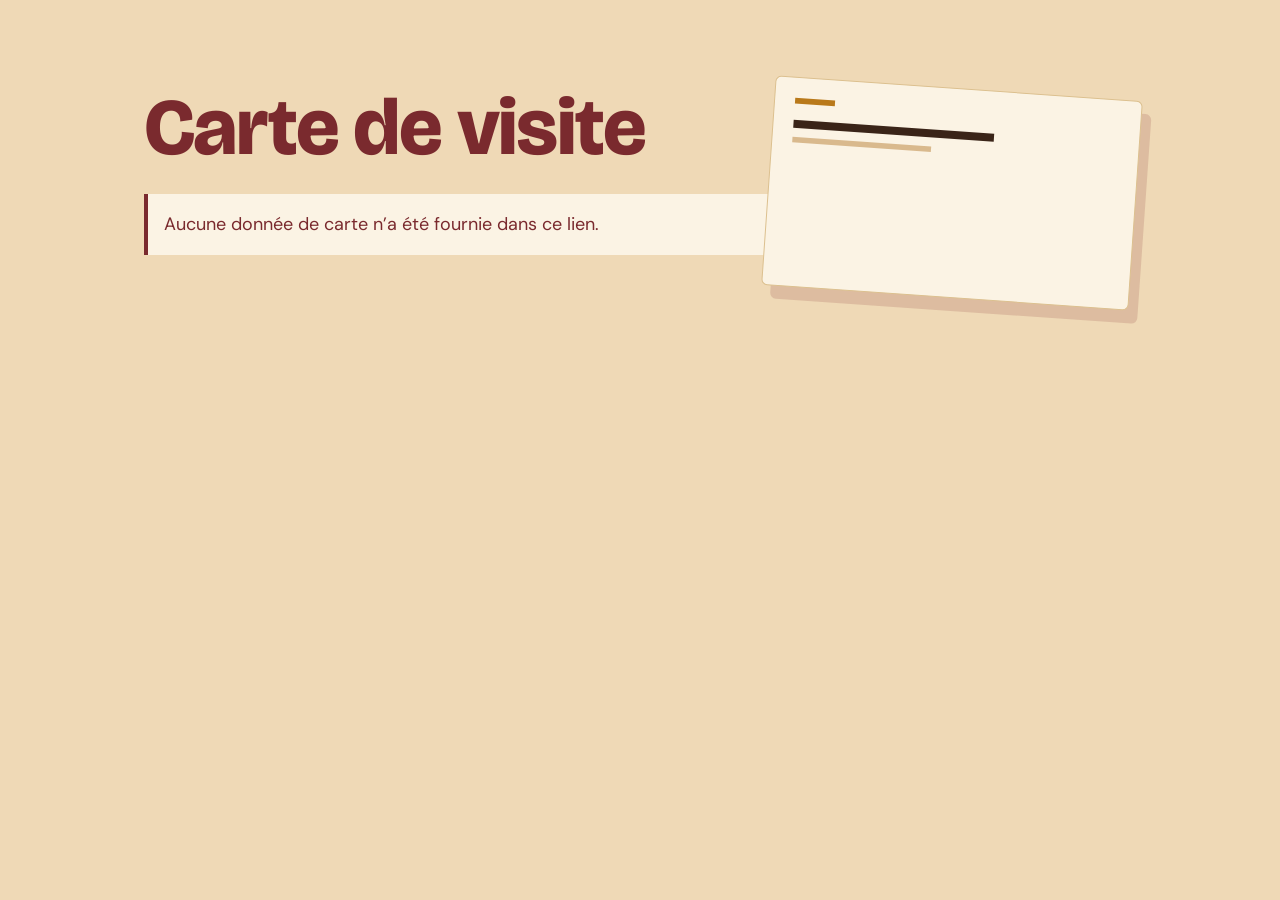
==== html/carte.html @ 20ba6c15 "feat(carte): ajoute la page d'affichage de la carte avec QR code" ====
<!DOCTYPE html>
<html lang="fr">
<head>
    <meta charset="UTF-8">
    <meta name="viewport" content="width=device-width, initial-scale=1.0">
    <link rel="stylesheet" href="../css/creation.css">
    <title>Carte de visite</title>
    <script src="../js/carte.js" defer></script>
</head>
<body>
    <h1>Carte de visite</h1>
    <main id="shared-card" aria-live="polite"></main>
</body>
</html>
---- css/creation.css ----
@import url("./style.css");

#creation-form {
    display: grid;
    grid-template-columns: 1fr;
    gap: 0.65rem;
    max-width: 42rem;
    padding: clamp(1.25rem, 4vw, 2.5rem);
    background: var(--fond-carte);
    border: 1px solid #dcc08f;
    border-radius: 6px;
    box-shadow: 0.6rem 0.8rem 0 rgba(122, 42, 46, 0.12);
}

#creation-form label {
    margin-top: 0.75rem;
    color: var(--encre);
    font-family: var(--police-titre);
    font-size: 1.05rem;
    font-weight: 600;
}

#social-links,
.social-link-field {
    display: grid;
    gap: 0.65rem;
}

.social-link-field + .social-link-field {
    margin-top: 0.5rem;
}

#creation-form input {
    width: 100%;
    min-height: 3rem;
    padding: 0.7rem 0.85rem;
    color: var(--encre);
    font: inherit;
    background: #fffdf8;
    border: 1px solid #cdbb9d;
    border-radius: 4px;
    transition: border-color 160ms ease, box-shadow 160ms ease;
}

#creation-form input::placeholder {
    color: #8b7968;
}

#creation-form input:focus-visible {
    border-color: var(--bordeaux);
    outline: 3px solid rgba(122, 42, 46, 0.18);
    outline-offset: 1px;
}

#creation-form button {
    justify-self: start;
    min-height: 3rem;
    margin-top: 1.25rem;
    padding: 0.7rem 1.25rem;
    color: var(--fond-carte);
    font: 600 1rem var(--police-titre);
    background: var(--bordeaux);
    border: 0;
    border-radius: 4px;
    cursor: pointer;
    transition: background-color 160ms ease, transform 160ms ease;
}

#creation-form button:hover {
    background: var(--encre);
    transform: translateY(-1px);
}

#creation-form button:focus-visible {
    outline: 3px solid var(--ocre);
    outline-offset: 3px;
}

#card-preview {
    max-width: 42rem;
    margin-top: 2.5rem;
}

#shared-card {
    max-width: 42rem;
}

.card-error {
    padding: 1rem;
    color: var(--bordeaux);
    background: var(--fond-carte);
    border-left: 4px solid var(--bordeaux);
}

.business-card {
    display: grid;
    grid-template-columns: minmax(0, 1fr) auto;
    gap: 1rem 1.5rem;
    align-items: start;
    padding: clamp(1.25rem, 4vw, 2.5rem);
    background: var(--fond-carte);
    border: 1px solid #dcc08f;
    border-left: 5px solid var(--ocre);
    border-radius: 6px;
    box-shadow: 0.6rem 0.8rem 0 rgba(122, 42, 46, 0.12);
    overflow-wrap: anywhere;
}

.business-card h2 {
    grid-column: 1 / 2;
    margin: 0 0 1rem;
    color: var(--bordeaux);
    font-family: var(--police-titre);
    font-size: clamp(1.8rem, 5vw, 2.6rem);
    line-height: 1.1;
}

.business-card h3 {
    margin: 1.5rem 0 0.5rem;
    color: var(--encre);
    font-family: var(--police-titre);
}

.business-card p {
    margin: 0.5rem 0;
    color: var(--encre-douce);
}

.business-card a {
    color: var(--bordeaux);
    overflow-wrap: anywhere;
}

.shared-card {
    grid-template-columns: minmax(0, 1fr);
}

.business-card ul {
    margin: 0;
    padding-left: 1.25rem;
    color: var(--encre-douce);
}

.business-card-qr {
    grid-column: 2 / 3;
    grid-row: 1 / span 4;
    display: flex;
    align-items: center;
    justify-content: center;
    min-width: 140px;
    padding: 0.75rem;
    background: #fff;
    border: 1px solid #dcc08f;
    border-radius: 8px;
}

.business-card-qr canvas,
.business-card-qr img {
    display: block;
    max-width: 120px;
    height: auto;
}

@media (max-width: 40rem) {
    .business-card {
        grid-template-columns: 1fr;
    }

    .business-card-qr {
        grid-column: auto;
        grid-row: auto;
        justify-self: center;
    }
    #creation-form button {
        justify-self: stretch;
    }
}
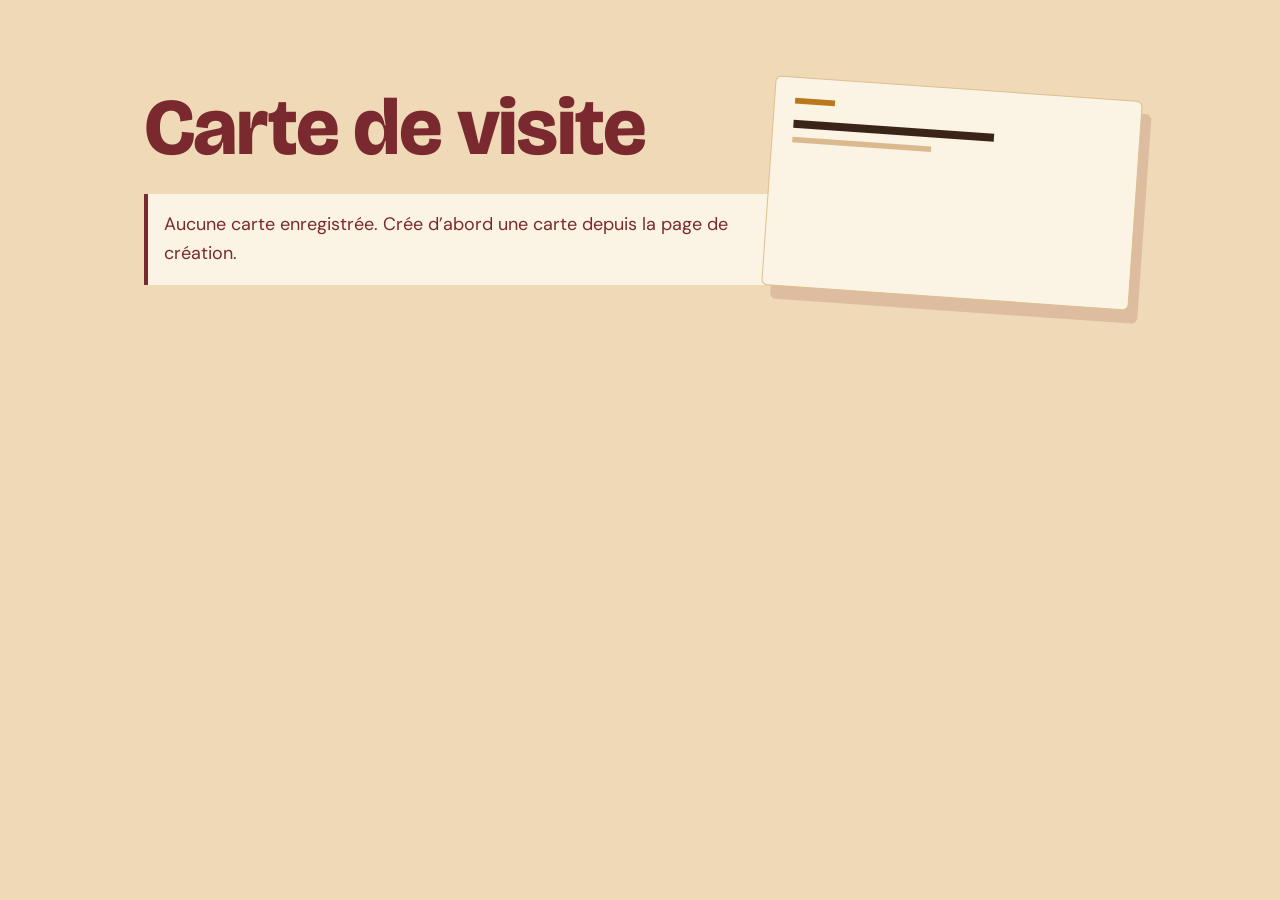
==== commit c34f7d3d: "théme V1" ====
--- a/html/carte.html
+++ b/html/carte.html
@@ -6,6 +6,8 @@
     <link rel="stylesheet" href="../css/creation.css">
     <title>Carte de visite</title>
     <script src="../js/carte.js" defer></script>
+    <script src="../js/creation.js" defer></script>
+    <script src="../js/qr-code.js" defer></script>
 </head>
 <body>
     <h1>Carte de visite</h1>
--- a/css/creation.css
+++ b/css/creation.css
@@ -30,7 +30,8 @@
     margin-top: 0.5rem;
 }
 
-#creation-form input {
+#creation-form input,
+#creation-form select {
     width: 100%;
     min-height: 3rem;
     padding: 0.7rem 0.85rem;
@@ -47,6 +48,12 @@
 }
 
 #creation-form input:focus-visible {
+    border-color: var(--bordeaux);
+    outline: 3px solid rgba(122, 42, 46, 0.18);
+    outline-offset: 1px;
+}
+
+#creation-form select:focus-visible {
     border-color: var(--bordeaux);
     outline: 3px solid rgba(122, 42, 46, 0.18);
     outline-offset: 1px;
@@ -161,6 +168,65 @@
     height: auto;
 }
 
+.business-card[data-theme="luxe"] {
+    color: #f5f0e6;
+    background: #111;
+    border-color: #c9a961;
+    border-left-color: #c9a961;
+    box-shadow: 0.6rem 0.8rem 0 rgba(17, 17, 17, 0.24);
+    transition: box-shadow 180ms ease, transform 180ms ease;
+}
+
+.business-card[data-theme="luxe"]:hover {
+    box-shadow: 0 0 1.5rem rgba(201, 169, 97, 0.22);
+    transform: translateY(-2px);
+}
+
+.business-card[data-theme="luxe"] h2,
+.business-card[data-theme="luxe"] h3 {
+    color: #c9a961;
+}
+
+.business-card[data-theme="luxe"] p,
+.business-card[data-theme="luxe"] ul {
+    color: #f5f0e6;
+}
+
+.business-card[data-theme="luxe"] a {
+    color: #e4c77e;
+}
+
+.business-card[data-theme="luxe"] .business-card-qr {
+    border-color: #c9a961;
+}
+
+.business-card[data-theme="tech"] {
+    color: #e6edf3;
+    background: #0d1117;
+    border-color: #58a6ff;
+    border-left-color: #58a6ff;
+    box-shadow: 0 0 1.25rem rgba(88, 166, 255, 0.14);
+    font-family: ui-monospace, "Cascadia Code", "Segoe UI Mono", monospace;
+}
+
+.business-card[data-theme="tech"] h2,
+.business-card[data-theme="tech"] h3 {
+    color: #58a6ff;
+}
+
+.business-card[data-theme="tech"] p,
+.business-card[data-theme="tech"] ul {
+    color: #c9d1d9;
+}
+
+.business-card[data-theme="tech"] a {
+    color: #79c0ff;
+}
+
+.business-card[data-theme="tech"] .business-card-qr {
+    border-color: #58a6ff;
+}
+
 @media (max-width: 40rem) {
     .business-card {
         grid-template-columns: 1fr;
